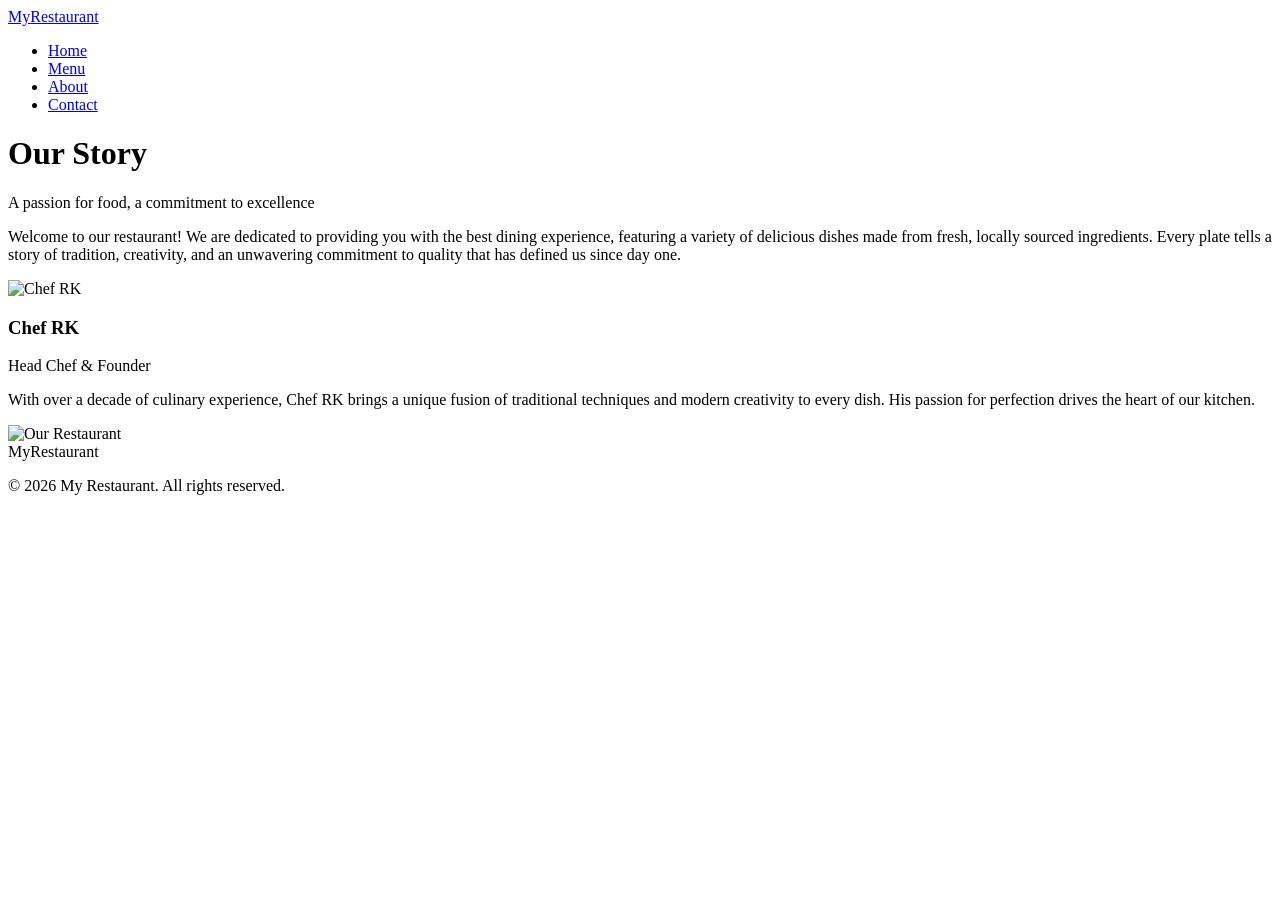
==== about.html @ b90ce417 "Update and rename script.js to about.html" ====
<!DOCTYPE html>
<html lang="en">
<head>
  <meta charset="UTF-8" />
  <meta name="viewport" content="width=device-width, initial-scale=1.0" />
  <meta name="description" content="Learn about our story, our passion for food, and meet our head chef." />
  <title>About — My Restaurant</title>
  <link rel="stylesheet" href="styles.css" />
</head>
<body>

  <!-- Navbar -->
  <header>
    <div class="navbar">
      <a href="index.html" class="logo">My<span>Restaurant</span></a>
      <nav>
        <ul>
          <li><a href="index.html">Home</a></li>
          <li><a href="menu.html">Menu</a></li>
          <li><a href="about.html" class="active">About</a></li>
          <li><a href="contact.html">Contact</a></li>
        </ul>
      </nav>
    </div>
  </header>

  <main>
    <!-- Page Header -->
    <div class="page-header fade-in">
      <h1>Our Story</h1>
      <p>A passion for food, a commitment to excellence</p>
      <div class="divider"></div>
    </div>

    <div class="about-section">
      <!-- Story Card -->
      <div class="about-story fade-in">
        <p>
          Welcome to our restaurant! We are dedicated to providing you with the best dining experience, 
          featuring a variety of delicious dishes made from fresh, locally sourced ingredients. 
          Every plate tells a story of tradition, creativity, and an unwavering commitment to quality 
          that has defined us since day one.
        </p>
      </div>

      <!-- Chef Section -->
      <div class="chef-section fade-in-delay">
        <img src="C:\Users\rajag\OneDrive\Desktop\chef.jpg" alt="Chef RK" class="chef-img" />
        <div class="chef-info">
          <h3>Chef RK</h3>
          <p class="role">Head Chef &amp; Founder</p>
          <p>
            With over a decade of culinary experience, Chef RK brings a unique fusion of 
            traditional techniques and modern creativity to every dish. His passion for 
            perfection drives the heart of our kitchen.
          </p>
        </div>
      </div>

      <!-- Restaurant Image -->
      <div class="big-image-box fade-in-delay">
        <img src="C:\Users\rajag\OneDrive\Desktop\restro.png" alt="Our Restaurant" />
      </div>
    </div>
  </main>

  <!-- Footer -->
  <footer>
    <div class="footer-brand">MyRestaurant</div>
    <p>&copy; 2026 My Restaurant. All rights reserved.</p>
  </footer>

</body>
</html>
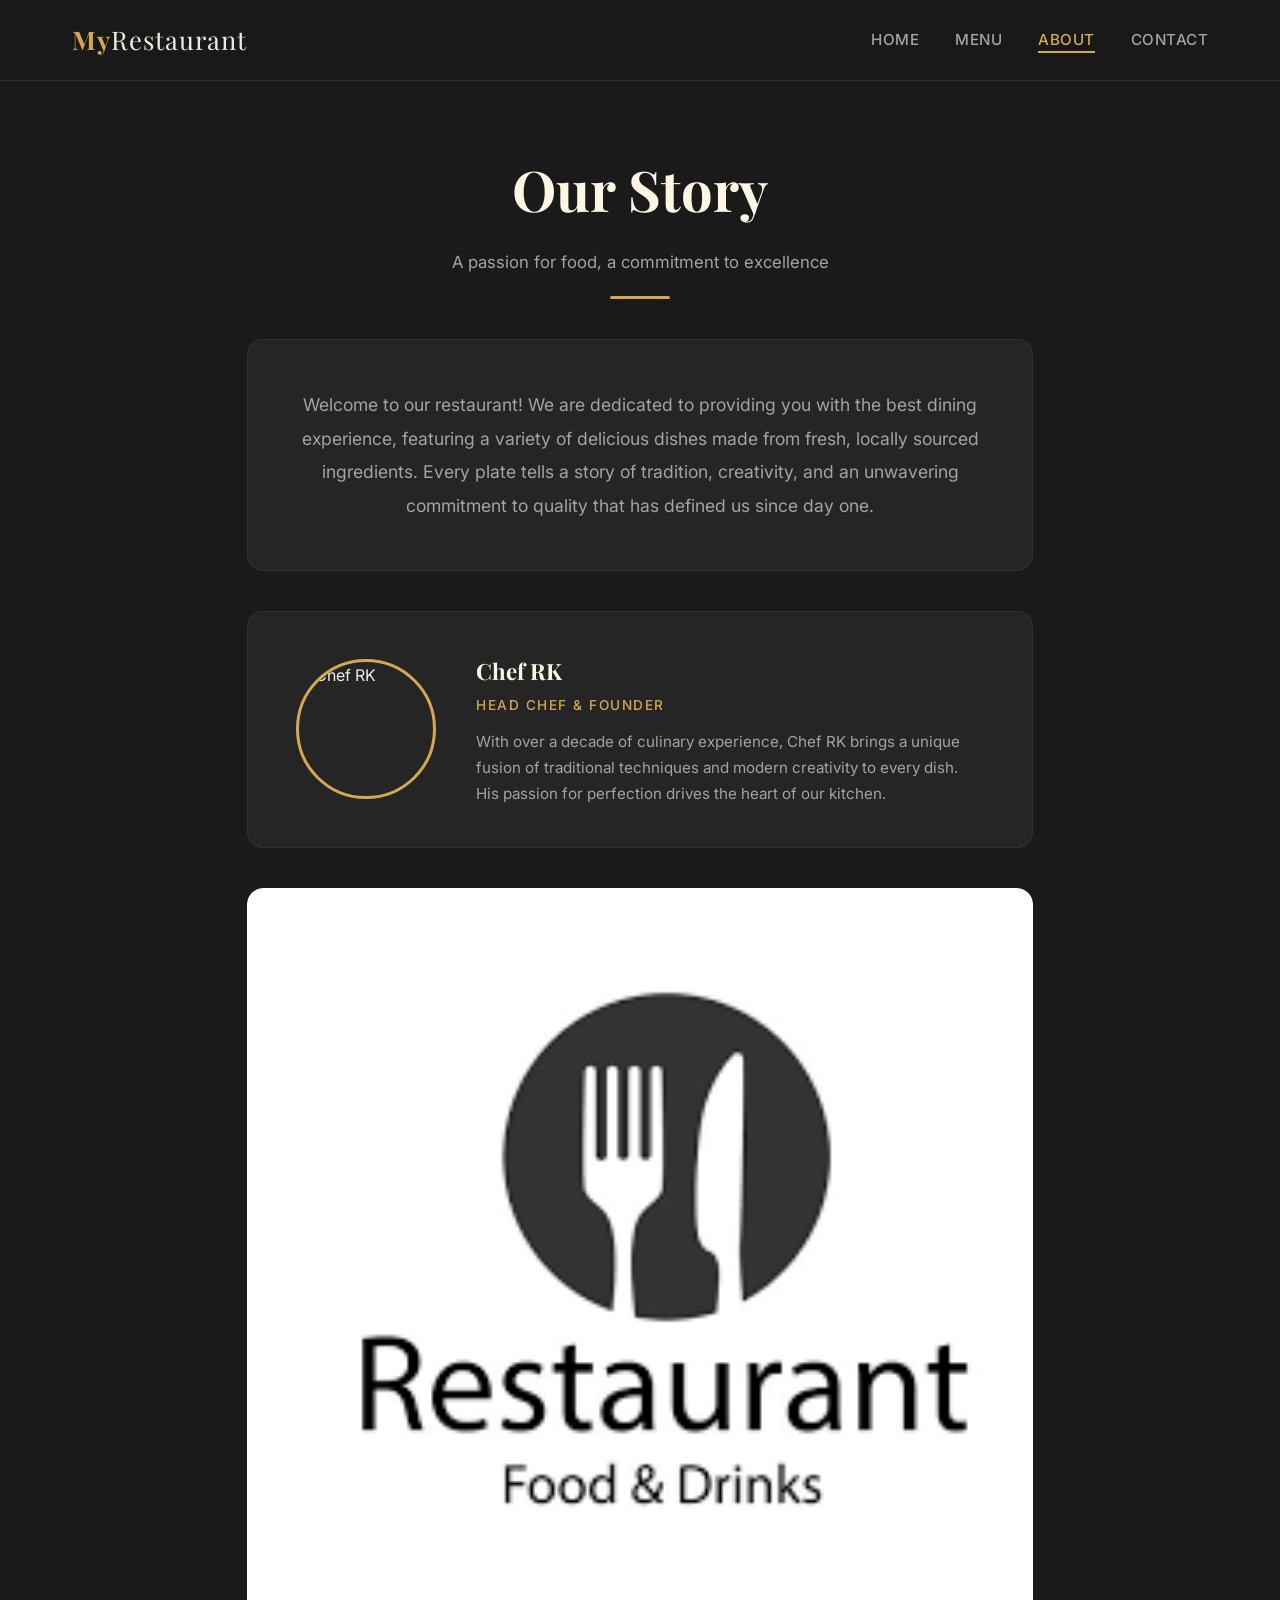
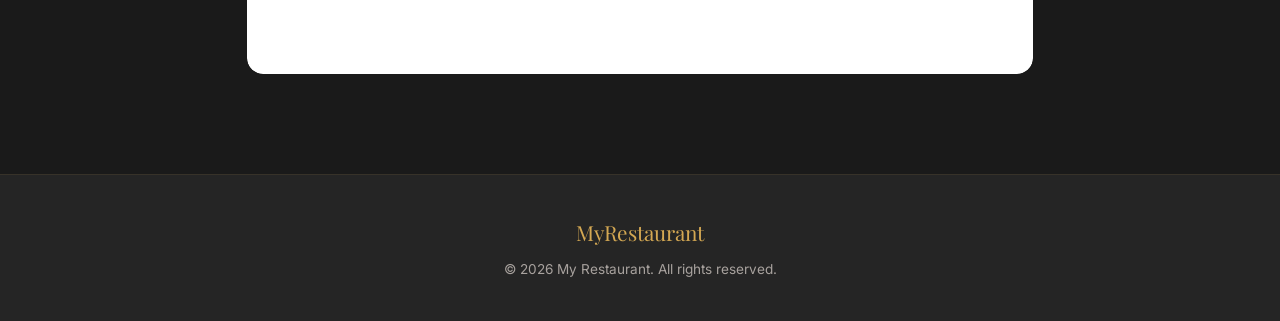
==== commit 82dcfec5: "Update about.html" ====
--- a/about.html
+++ b/about.html
@@ -45,7 +45,7 @@
 
       <!-- Chef Section -->
       <div class="chef-section fade-in-delay">
-        <img src="C:\Users\rajag\OneDrive\Desktop\chef.jpg" alt="Chef RK" class="chef-img" />
+        <img src="chef.jpg" alt="Chef RK" class="chef-img" />
         <div class="chef-info">
           <h3>Chef RK</h3>
           <p class="role">Head Chef &amp; Founder</p>
@@ -59,7 +59,7 @@
 
       <!-- Restaurant Image -->
       <div class="big-image-box fade-in-delay">
-        <img src="C:\Users\rajag\OneDrive\Desktop\restro.png" alt="Our Restaurant" />
+        <img src="restro.png" alt="Our Restaurant" />
       </div>
     </div>
   </main>
--- a/styles.css
+++ b/styles.css
@@ -0,0 +1,602 @@
+/* ===== Google Fonts ===== */
+@import url('https://fonts.googleapis.com/css2?family=Playfair+Display:wght@400;600;700&family=Inter:wght@300;400;500;600&display=swap');
+
+/* ===== CSS Custom Properties ===== */
+:root {
+  --color-bg: #1a1a1a;
+  --color-surface: #252525;
+  --color-surface-light: #2f2f2f;
+  --color-gold: #d4a853;
+  --color-gold-light: #e8c97a;
+  --color-cream: #fdf6e3;
+  --color-text: #f0ece2;
+  --color-text-muted: #a8a29e;
+  --color-white: #ffffff;
+  --color-overlay: rgba(0, 0, 0, 0.55);
+
+  --font-heading: 'Playfair Display', Georgia, serif;
+  --font-body: 'Inter', 'Segoe UI', sans-serif;
+
+  --shadow-card: 0 8px 32px rgba(0, 0, 0, 0.25);
+  --shadow-hover: 0 12px 40px rgba(212, 168, 83, 0.15);
+  --radius: 16px;
+  --radius-sm: 8px;
+  --transition: 0.3s cubic-bezier(0.4, 0, 0.2, 1);
+}
+
+/* ===== Reset & Base ===== */
+*, *::before, *::after {
+  margin: 0;
+  padding: 0;
+  box-sizing: border-box;
+}
+
+html {
+  scroll-behavior: smooth;
+}
+
+body {
+  font-family: var(--font-body);
+  background-color: var(--color-bg);
+  color: var(--color-text);
+  line-height: 1.7;
+  min-height: 100vh;
+}
+
+img {
+  max-width: 100%;
+  display: block;
+}
+
+a {
+  text-decoration: none;
+  color: inherit;
+}
+
+/* ===== Navbar ===== */
+header {
+  position: sticky;
+  top: 0;
+  z-index: 100;
+  background: rgba(26, 26, 26, 0.85);
+  backdrop-filter: blur(16px);
+  -webkit-backdrop-filter: blur(16px);
+  border-bottom: 1px solid rgba(212, 168, 83, 0.15);
+}
+
+.navbar {
+  max-width: 1200px;
+  margin: 0 auto;
+  display: flex;
+  align-items: center;
+  justify-content: space-between;
+  padding: 18px 32px;
+}
+
+.logo {
+  font-family: var(--font-heading);
+  font-size: 1.6rem;
+  font-weight: 700;
+  color: var(--color-gold);
+  letter-spacing: 1px;
+}
+
+.logo span {
+  color: var(--color-text);
+  font-weight: 400;
+}
+
+nav ul {
+  list-style: none;
+  display: flex;
+  gap: 36px;
+}
+
+nav ul li a {
+  font-size: 0.95rem;
+  font-weight: 500;
+  color: var(--color-text-muted);
+  letter-spacing: 0.5px;
+  text-transform: uppercase;
+  position: relative;
+  transition: color var(--transition);
+}
+
+nav ul li a::after {
+  content: '';
+  position: absolute;
+  bottom: -4px;
+  left: 0;
+  width: 0;
+  height: 2px;
+  background: var(--color-gold);
+  transition: width var(--transition);
+}
+
+nav ul li a:hover,
+nav ul li a.active {
+  color: var(--color-gold);
+}
+
+nav ul li a:hover::after,
+nav ul li a.active::after {
+  width: 100%;
+}
+
+/* ===== Hero Section ===== */
+.hero {
+  position: relative;
+  min-height: 85vh;
+  display: flex;
+  align-items: center;
+  justify-content: center;
+  text-align: center;
+  background:
+    linear-gradient(160deg, rgba(26, 26, 26, 0.92), rgba(26, 26, 26, 0.6)),
+    linear-gradient(45deg, var(--color-surface), var(--color-bg));
+  overflow: hidden;
+}
+
+.hero::before {
+  content: '';
+  position: absolute;
+  inset: 0;
+  background: radial-gradient(circle at 30% 50%, rgba(212, 168, 83, 0.08), transparent 60%);
+}
+
+.hero-content {
+  position: relative;
+  z-index: 2;
+  animation: fadeInUp 1s ease-out;
+}
+
+.hero-content .subtitle {
+  font-family: var(--font-body);
+  font-size: 0.9rem;
+  font-weight: 500;
+  letter-spacing: 4px;
+  text-transform: uppercase;
+  color: var(--color-gold);
+  margin-bottom: 16px;
+}
+
+.hero-content h1 {
+  font-family: var(--font-heading);
+  font-size: clamp(3rem, 7vw, 5.5rem);
+  font-weight: 700;
+  line-height: 1.1;
+  color: var(--color-cream);
+  margin-bottom: 24px;
+}
+
+.hero-content h1 em {
+  font-style: italic;
+  color: var(--color-gold);
+}
+
+.hero-content .tagline {
+  font-size: 1.15rem;
+  color: var(--color-text-muted);
+  max-width: 500px;
+  margin: 0 auto 40px;
+  font-weight: 300;
+}
+
+/* ===== Buttons ===== */
+.btn {
+  display: inline-block;
+  padding: 14px 40px;
+  font-family: var(--font-body);
+  font-size: 0.9rem;
+  font-weight: 600;
+  letter-spacing: 1.5px;
+  text-transform: uppercase;
+  border: 2px solid var(--color-gold);
+  color: var(--color-gold);
+  background: transparent;
+  border-radius: 50px;
+  cursor: pointer;
+  transition: all var(--transition);
+}
+
+.btn:hover {
+  background: var(--color-gold);
+  color: var(--color-bg);
+  box-shadow: 0 0 30px rgba(212, 168, 83, 0.3);
+  transform: translateY(-2px);
+}
+
+.btn-filled {
+  background: var(--color-gold);
+  color: var(--color-bg);
+}
+
+.btn-filled:hover {
+  background: var(--color-gold-light);
+  border-color: var(--color-gold-light);
+}
+
+/* ===== Info Cards (Opening Hours etc.) ===== */
+.info-section {
+  display: flex;
+  justify-content: center;
+  gap: 32px;
+  padding: 60px 32px;
+  flex-wrap: wrap;
+}
+
+.info-card {
+  background: var(--color-surface);
+  border: 1px solid rgba(212, 168, 83, 0.12);
+  border-radius: var(--radius);
+  padding: 36px 40px;
+  text-align: center;
+  min-width: 260px;
+  max-width: 340px;
+  transition: all var(--transition);
+}
+
+.info-card:hover {
+  transform: translateY(-4px);
+  box-shadow: var(--shadow-hover);
+  border-color: rgba(212, 168, 83, 0.3);
+}
+
+.info-card .icon {
+  font-size: 2rem;
+  margin-bottom: 12px;
+}
+
+.info-card h3 {
+  font-family: var(--font-heading);
+  font-size: 1.2rem;
+  color: var(--color-gold);
+  margin-bottom: 8px;
+}
+
+.info-card p {
+  color: var(--color-text-muted);
+  font-size: 0.95rem;
+}
+
+/* ===== Page Title ===== */
+.page-header {
+  text-align: center;
+  padding: 60px 20px 40px;
+}
+
+.page-header h1 {
+  font-family: var(--font-heading);
+  font-size: clamp(2.2rem, 5vw, 3.5rem);
+  color: var(--color-cream);
+  margin-bottom: 12px;
+}
+
+.page-header p {
+  color: var(--color-text-muted);
+  font-size: 1.05rem;
+  max-width: 500px;
+  margin: 0 auto;
+}
+
+.page-header .divider {
+  width: 60px;
+  height: 3px;
+  background: var(--color-gold);
+  margin: 20px auto 0;
+  border-radius: 2px;
+}
+
+/* ===== Menu Page ===== */
+.menu-category {
+  max-width: 900px;
+  margin: 0 auto 50px;
+  padding: 0 32px;
+}
+
+.menu-category h2 {
+  font-family: var(--font-heading);
+  font-size: 1.6rem;
+  color: var(--color-gold);
+  margin-bottom: 24px;
+  padding-bottom: 10px;
+  border-bottom: 1px solid rgba(212, 168, 83, 0.2);
+}
+
+.menu-card {
+  display: flex;
+  justify-content: space-between;
+  align-items: flex-start;
+  background: var(--color-surface);
+  border: 1px solid rgba(255, 255, 255, 0.06);
+  border-radius: var(--radius-sm);
+  padding: 24px 28px;
+  margin-bottom: 16px;
+  transition: all var(--transition);
+}
+
+.menu-card:hover {
+  border-color: rgba(212, 168, 83, 0.2);
+  transform: translateX(4px);
+  box-shadow: var(--shadow-card);
+}
+
+.menu-card .dish-info h3 {
+  font-family: var(--font-heading);
+  font-size: 1.15rem;
+  color: var(--color-cream);
+  margin-bottom: 4px;
+}
+
+.menu-card .dish-info p {
+  color: var(--color-text-muted);
+  font-size: 0.9rem;
+}
+
+.menu-card .price {
+  font-family: var(--font-heading);
+  font-size: 1.2rem;
+  font-weight: 700;
+  color: var(--color-gold);
+  white-space: nowrap;
+  padding-left: 20px;
+}
+
+/* ===== About Page ===== */
+.about-section {
+  max-width: 850px;
+  margin: 0 auto;
+  padding: 0 32px 60px;
+}
+
+.about-story {
+  background: var(--color-surface);
+  border: 1px solid rgba(255, 255, 255, 0.06);
+  border-radius: var(--radius);
+  padding: 48px;
+  text-align: center;
+  animation: fadeInUp 0.8s ease-out;
+}
+
+.about-story p {
+  font-size: 1.1rem;
+  color: var(--color-text-muted);
+  line-height: 1.9;
+}
+
+.chef-section {
+  display: flex;
+  align-items: center;
+  gap: 40px;
+  background: var(--color-surface);
+  border: 1px solid rgba(255, 255, 255, 0.06);
+  border-radius: var(--radius);
+  padding: 40px 48px;
+  margin-top: 40px;
+}
+
+.chef-img {
+  width: 140px;
+  height: 140px;
+  border-radius: 50%;
+  object-fit: cover;
+  border: 3px solid var(--color-gold);
+  flex-shrink: 0;
+}
+
+.chef-info h3 {
+  font-family: var(--font-heading);
+  font-size: 1.4rem;
+  color: var(--color-cream);
+  margin-bottom: 4px;
+}
+
+.chef-info .role {
+  color: var(--color-gold);
+  font-size: 0.85rem;
+  font-weight: 500;
+  text-transform: uppercase;
+  letter-spacing: 1.5px;
+  margin-bottom: 12px;
+}
+
+.chef-info p {
+  color: var(--color-text-muted);
+  font-size: 0.95rem;
+}
+
+.big-image-box {
+  margin-top: 40px;
+  border-radius: var(--radius);
+  overflow: hidden;
+}
+
+.big-image-box img {
+  width: 100%;
+  border-radius: var(--radius);
+  transition: transform 0.6s ease;
+}
+
+.big-image-box:hover img {
+  transform: scale(1.02);
+}
+
+/* ===== Contact Page ===== */
+.contact-container {
+  max-width: 900px;
+  margin: 0 auto;
+  padding: 0 32px 60px;
+  display: grid;
+  grid-template-columns: 1fr 1fr;
+  gap: 40px;
+}
+
+.contact-info {
+  display: flex;
+  flex-direction: column;
+  gap: 20px;
+}
+
+.contact-card {
+  background: var(--color-surface);
+  border: 1px solid rgba(255, 255, 255, 0.06);
+  border-radius: var(--radius-sm);
+  padding: 24px 28px;
+  transition: all var(--transition);
+}
+
+.contact-card:hover {
+  border-color: rgba(212, 168, 83, 0.2);
+  transform: translateY(-2px);
+}
+
+.contact-card .icon {
+  font-size: 1.5rem;
+  margin-bottom: 8px;
+}
+
+.contact-card h3 {
+  font-family: var(--font-heading);
+  font-size: 1.05rem;
+  color: var(--color-cream);
+  margin-bottom: 4px;
+}
+
+.contact-card p {
+  color: var(--color-text-muted);
+  font-size: 0.9rem;
+}
+
+.contact-form {
+  background: var(--color-surface);
+  border: 1px solid rgba(255, 255, 255, 0.06);
+  border-radius: var(--radius);
+  padding: 40px;
+}
+
+.contact-form h2 {
+  font-family: var(--font-heading);
+  font-size: 1.4rem;
+  color: var(--color-cream);
+  margin-bottom: 24px;
+}
+
+.form-group {
+  margin-bottom: 20px;
+}
+
+.form-group label {
+  display: block;
+  font-size: 0.85rem;
+  color: var(--color-text-muted);
+  margin-bottom: 6px;
+  text-transform: uppercase;
+  letter-spacing: 0.5px;
+}
+
+.form-group input,
+.form-group textarea {
+  width: 100%;
+  padding: 12px 16px;
+  background: var(--color-surface-light);
+  border: 1px solid rgba(255, 255, 255, 0.1);
+  border-radius: var(--radius-sm);
+  color: var(--color-text);
+  font-family: var(--font-body);
+  font-size: 0.95rem;
+  transition: border-color var(--transition);
+  outline: none;
+}
+
+.form-group input:focus,
+.form-group textarea:focus {
+  border-color: var(--color-gold);
+}
+
+.form-group textarea {
+  resize: vertical;
+  min-height: 120px;
+}
+
+.contact-form .btn {
+  width: 100%;
+  text-align: center;
+}
+
+/* ===== Footer ===== */
+footer {
+  background: var(--color-surface);
+  border-top: 1px solid rgba(212, 168, 83, 0.1);
+  padding: 40px 32px;
+  text-align: center;
+  margin-top: 40px;
+}
+
+footer .footer-brand {
+  font-family: var(--font-heading);
+  font-size: 1.3rem;
+  color: var(--color-gold);
+  margin-bottom: 8px;
+}
+
+footer p {
+  color: var(--color-text-muted);
+  font-size: 0.85rem;
+}
+
+/* ===== Animations ===== */
+@keyframes fadeInUp {
+  from {
+    opacity: 0;
+    transform: translateY(30px);
+  }
+  to {
+    opacity: 1;
+    transform: translateY(0);
+  }
+}
+
+.fade-in {
+  animation: fadeInUp 0.8s ease-out both;
+}
+
+.fade-in-delay {
+  animation: fadeInUp 0.8s ease-out 0.2s both;
+}
+
+/* ===== Responsive ===== */
+@media (max-width: 768px) {
+  .navbar {
+    flex-direction: column;
+    gap: 14px;
+    padding: 14px 20px;
+  }
+
+  nav ul {
+    gap: 20px;
+  }
+
+  .hero {
+    min-height: 70vh;
+    padding: 0 20px;
+  }
+
+  .info-section {
+    flex-direction: column;
+    align-items: center;
+  }
+
+  .contact-container {
+    grid-template-columns: 1fr;
+  }
+
+  .chef-section {
+    flex-direction: column;
+    text-align: center;
+    padding: 32px;
+  }
+
+  .about-story {
+    padding: 32px 24px;
+  }
+}
